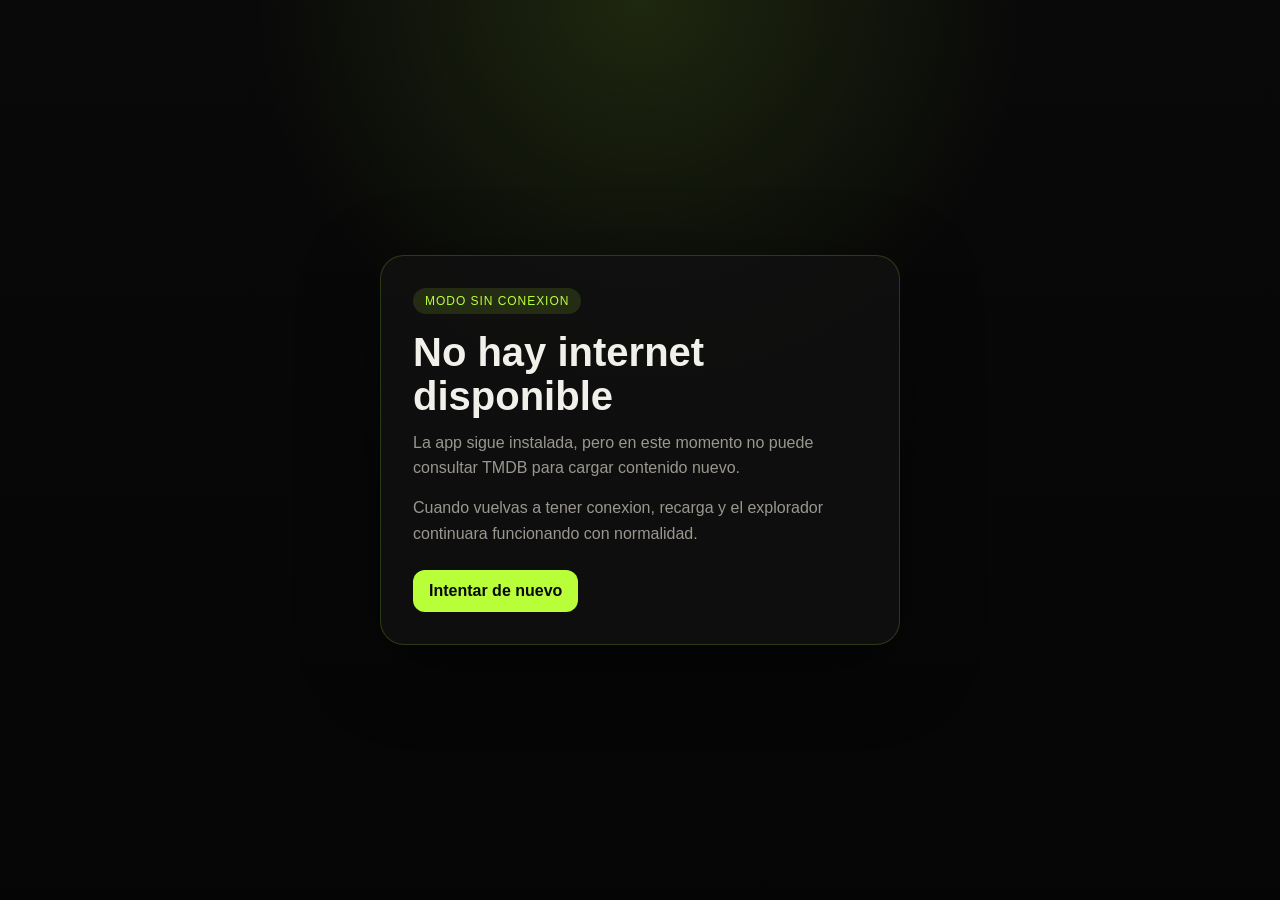
==== offline.html @ 82bcb087 "Envio el trabajo de consumo de API con el PWA terminado" ====
<!DOCTYPE html>
<html lang="es">
<head>
  <meta charset="UTF-8" />
  <meta name="viewport" content="width=device-width, initial-scale=1.0" />
  <title>Chernobyl Explorer | Offline</title>
  <meta name="theme-color" content="#b8ff3a" />
  <style>
    :root {
      color-scheme: dark;
      --bg: #050505;
      --card: #111111;
      --text: #f2f0ea;
      --muted: #9a978f;
      --accent: #b8ff3a;
      --border: rgba(184, 255, 58, 0.18);
    }

    * {
      box-sizing: border-box;
    }

    body {
      margin: 0;
      min-height: 100vh;
      display: grid;
      place-items: center;
      padding: 24px;
      font-family: "Segoe UI", sans-serif;
      background:
        radial-gradient(circle at top, rgba(184, 255, 58, 0.12), transparent 35%),
        linear-gradient(180deg, #090909, var(--bg));
      color: var(--text);
    }

    .offline-card {
      width: min(100%, 520px);
      padding: 32px;
      border: 1px solid var(--border);
      border-radius: 24px;
      background: rgba(17, 17, 17, 0.88);
      box-shadow: 0 20px 80px rgba(0, 0, 0, 0.4);
    }

    .badge {
      display: inline-block;
      margin-bottom: 16px;
      padding: 6px 12px;
      border-radius: 999px;
      background: rgba(184, 255, 58, 0.12);
      color: var(--accent);
      font-size: 12px;
      letter-spacing: 0.08em;
      text-transform: uppercase;
    }

    h1 {
      margin: 0 0 12px;
      font-size: clamp(28px, 5vw, 40px);
      line-height: 1.1;
    }

    p {
      margin: 0 0 14px;
      color: var(--muted);
      line-height: 1.6;
    }

    a {
      display: inline-block;
      margin-top: 10px;
      padding: 12px 16px;
      border-radius: 12px;
      background: var(--accent);
      color: #080808;
      text-decoration: none;
      font-weight: 700;
    }
  </style>
</head>
<body>
  <main class="offline-card">
    <div class="badge">Modo sin conexion</div>
    <h1>No hay internet disponible</h1>
    <p>La app sigue instalada, pero en este momento no puede consultar TMDB para cargar contenido nuevo.</p>
    <p>Cuando vuelvas a tener conexion, recarga y el explorador continuara funcionando con normalidad.</p>
    <a href="./">Intentar de nuevo</a>
  </main>
</body>
</html>
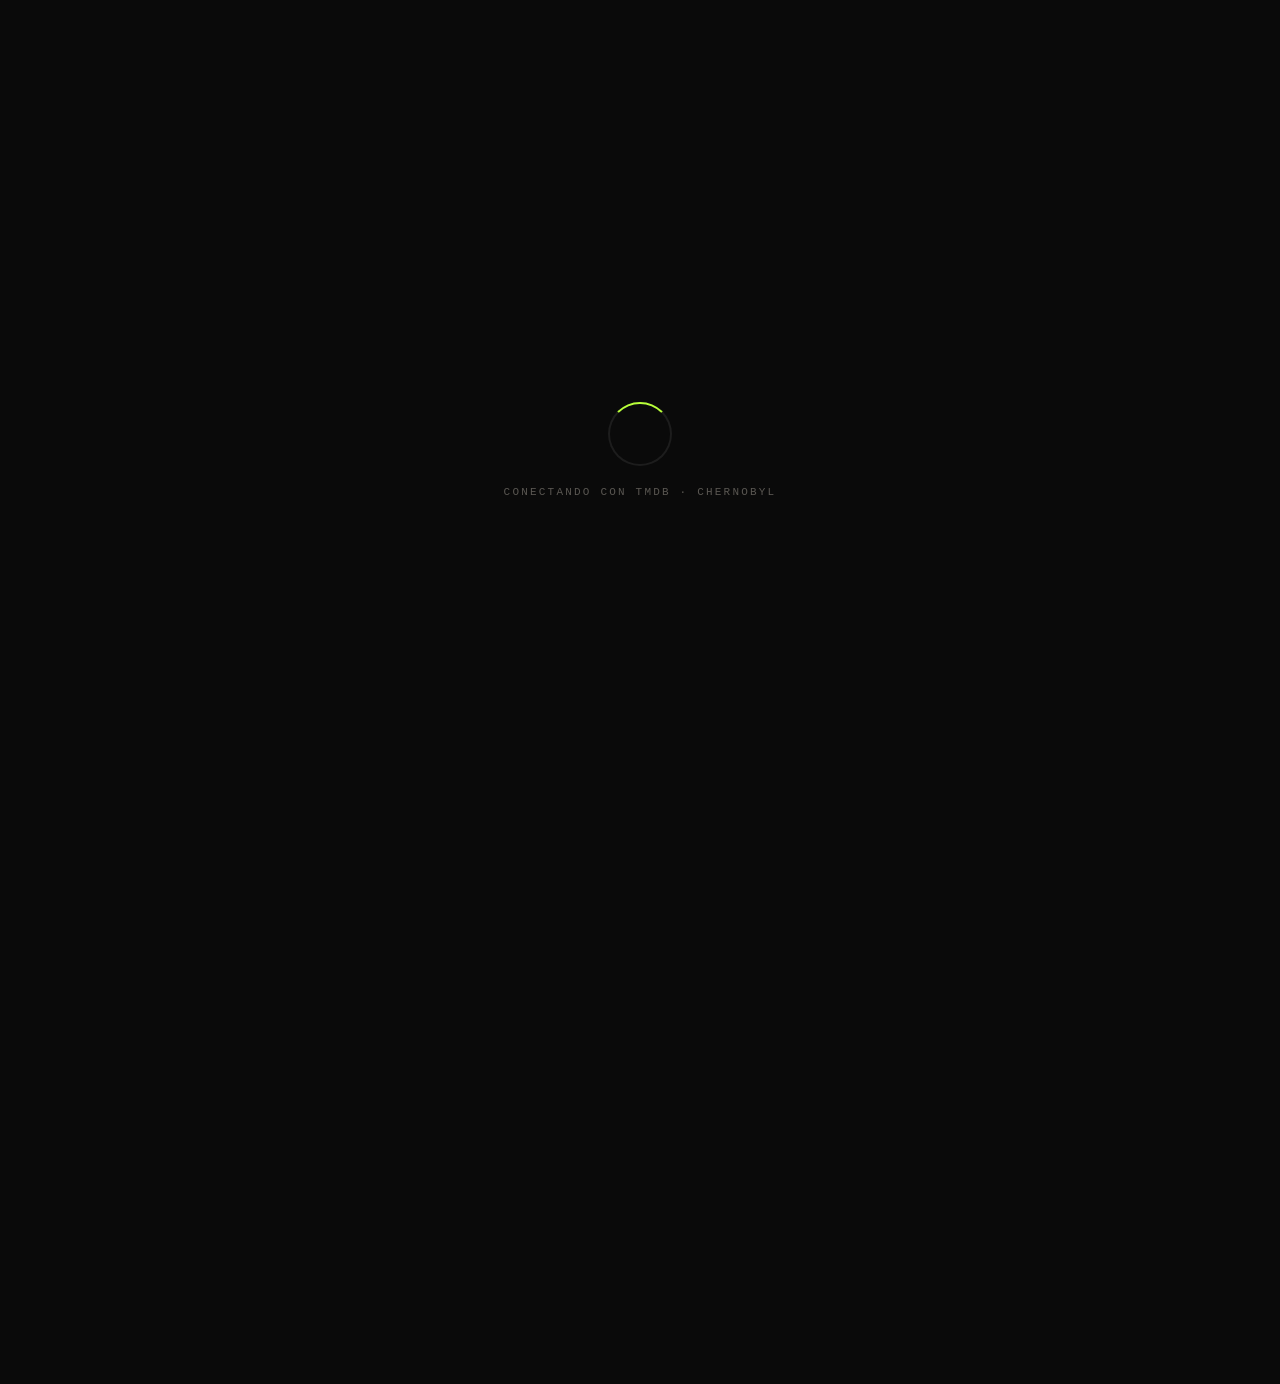
==== commit 90f3ae38: "Envio el ultimo avance del proyecto TMDB consumo de API de chernobyl con arreglos del PWA intalacion" ====
--- a/offline.html
+++ b/offline.html
@@ -1,10 +1,19 @@
 <!DOCTYPE html>
 <html lang="es">
+
 <head>
   <meta charset="UTF-8" />
-  <meta name="viewport" content="width=device-width, initial-scale=1.0" />
+  <meta name="viewport" content="width=device-width, initial-scale=1.0, viewport-fit=cover" />
   <title>Chernobyl Explorer | Offline</title>
+  <link rel="manifest" href="./manifest.json" />
+  <link rel="icon" href="./icons/icon-192.png" type="image/png" />
+  <link rel="apple-touch-icon" href="./icons/icon-192.png" />
   <meta name="theme-color" content="#b8ff3a" />
+  <meta name="color-scheme" content="dark" />
+  <meta name="mobile-web-app-capable" content="yes" />
+  <meta name="apple-mobile-web-app-capable" content="yes" />
+  <meta name="apple-mobile-web-app-status-bar-style" content="black-translucent" />
+  <meta name="apple-mobile-web-app-title" content="Chernobyl" />
   <style>
     :root {
       color-scheme: dark;
@@ -23,9 +32,14 @@
     body {
       margin: 0;
       min-height: 100vh;
+      min-height: 100dvh;
       display: grid;
-      place-items: center;
-      padding: 24px;
+      align-items: center;
+      padding:
+        max(24px, env(safe-area-inset-top))
+        max(16px, env(safe-area-inset-right))
+        max(24px, env(safe-area-inset-bottom))
+        max(16px, env(safe-area-inset-left));
       font-family: "Segoe UI", sans-serif;
       background:
         radial-gradient(circle at top, rgba(184, 255, 58, 0.12), transparent 35%),
@@ -33,13 +47,105 @@
       color: var(--text);
     }
 
+    .offline-shell {
+      width: min(100%, 1120px);
+      margin: 0 auto;
+      display: grid;
+      grid-template-columns: minmax(0, 1fr);
+      gap: 24px;
+      align-items: center;
+    }
+
     .offline-card {
-      width: min(100%, 520px);
+      width: min(100%, 560px);
       padding: 32px;
       border: 1px solid var(--border);
       border-radius: 24px;
       background: rgba(17, 17, 17, 0.88);
       box-shadow: 0 20px 80px rgba(0, 0, 0, 0.4);
+      justify-self: center;
+    }
+
+    .offline-visual {
+      display: none;
+      position: relative;
+      min-height: 360px;
+      border-radius: 32px;
+      overflow: hidden;
+      border: 1px solid rgba(184, 255, 58, 0.12);
+      background:
+        radial-gradient(circle at 20% 20%, rgba(184, 255, 58, 0.18), transparent 22%),
+        radial-gradient(circle at 76% 32%, rgba(184, 255, 58, 0.1), transparent 20%),
+        linear-gradient(160deg, rgba(17, 17, 17, 0.92), rgba(8, 8, 8, 0.98));
+      box-shadow: 0 30px 100px rgba(0, 0, 0, 0.42);
+    }
+
+    .offline-visual::before,
+    .offline-visual::after {
+      content: "";
+      position: absolute;
+      border-radius: 50%;
+      border: 1px solid rgba(184, 255, 58, 0.14);
+      opacity: 0.85;
+    }
+
+    .offline-visual::before {
+      width: 260px;
+      height: 260px;
+      top: -48px;
+      right: -32px;
+    }
+
+    .offline-visual::after {
+      width: 180px;
+      height: 180px;
+      bottom: -40px;
+      left: -20px;
+    }
+
+    .visual-panel {
+      position: absolute;
+      inset: auto 28px 28px 28px;
+      padding: 22px;
+      border-radius: 24px;
+      background: rgba(0, 0, 0, 0.28);
+      border: 1px solid rgba(184, 255, 58, 0.1);
+      backdrop-filter: blur(8px);
+    }
+
+    .visual-kicker {
+      display: inline-flex;
+      align-items: center;
+      gap: 10px;
+      margin-bottom: 14px;
+      color: var(--accent);
+      font-size: 12px;
+      font-weight: 700;
+      letter-spacing: 0.12em;
+      text-transform: uppercase;
+    }
+
+    .visual-kicker::before {
+      content: "";
+      width: 10px;
+      height: 10px;
+      border-radius: 999px;
+      background: var(--accent);
+      box-shadow: 0 0 20px rgba(184, 255, 58, 0.55);
+    }
+
+    .visual-title {
+      margin: 0 0 10px;
+      font-size: clamp(28px, 3vw, 42px);
+      line-height: 1.04;
+    }
+
+    .visual-copy {
+      margin: 0;
+      max-width: 28ch;
+      color: var(--muted);
+      font-size: 15px;
+      line-height: 1.7;
     }
 
     .badge {
@@ -69,22 +175,180 @@
     a {
       display: inline-block;
       margin-top: 10px;
+      min-height: 44px;
       padding: 12px 16px;
       border-radius: 12px;
       background: var(--accent);
       color: #080808;
       text-decoration: none;
       font-weight: 700;
+      touch-action: manipulation;
+    }
+
+    .status-note {
+      min-height: 22px;
+      margin-top: 14px;
+      color: var(--accent);
+      font-size: 13px;
+      font-weight: 600;
+      letter-spacing: 0.02em;
+      opacity: 0;
+      transform: translateY(4px);
+      transition: opacity 0.2s ease, transform 0.2s ease;
+    }
+
+    .status-note.is-visible {
+      opacity: 1;
+      transform: translateY(0);
+    }
+
+    @media (min-width: 900px) {
+      .offline-shell {
+        grid-template-columns: minmax(320px, 460px) minmax(360px, 1fr);
+      }
+
+      .offline-card {
+        width: 100%;
+        justify-self: stretch;
+      }
+
+      .offline-visual {
+        display: block;
+      }
+    }
+
+    @media (max-width: 700px) and (orientation: landscape) {
+      body {
+        align-items: start;
+      }
+
+      .offline-shell {
+        min-height: calc(100dvh - max(24px, env(safe-area-inset-top)) - max(24px, env(safe-area-inset-bottom)));
+        align-items: center;
+      }
+
+      .offline-card {
+        width: min(100%, 760px);
+      }
+    }
+
+    @media (max-width: 480px) {
+      body {
+        align-items: start;
+      }
+
+      .offline-shell {
+        min-height: calc(100dvh - max(24px, env(safe-area-inset-top)) - max(24px, env(safe-area-inset-bottom)));
+      }
+
+      .offline-card {
+        padding: 24px 20px;
+        border-radius: 20px;
+      }
+
+      .badge {
+        font-size: 11px;
+      }
+
+      h1 {
+        font-size: clamp(26px, 10vw, 38px);
+      }
+
+      p {
+        font-size: 15px;
+        line-height: 1.55;
+      }
+
+      a {
+        display: block;
+        width: 100%;
+        text-align: center;
+        padding: 14px 16px;
+      }
+    }
+
+    @media (max-width: 360px) {
+      .offline-card {
+        padding: 22px 16px;
+      }
+
+      h1 {
+        font-size: 24px;
+      }
+
+      p {
+        font-size: 14px;
+      }
+    }
+
+    @media (min-width: 1440px) {
+      .offline-shell {
+        width: min(100%, 1240px);
+        gap: 40px;
+      }
+
+      .offline-card {
+        width: min(100%, 600px);
+        padding: 40px;
+      }
     }
   </style>
 </head>
+
 <body>
-  <main class="offline-card">
-    <div class="badge">Modo sin conexion</div>
-    <h1>No hay internet disponible</h1>
-    <p>La app sigue instalada, pero en este momento no puede consultar TMDB para cargar contenido nuevo.</p>
-    <p>Cuando vuelvas a tener conexion, recarga y el explorador continuara funcionando con normalidad.</p>
-    <a href="./">Intentar de nuevo</a>
-  </main>
+  <div class="offline-shell">
+    <main class="offline-card">
+      <div class="badge">Modo sin conexion</div>
+      <h1>No hay internet disponible</h1>
+      <p>La app sigue instalada, pero en este momento no puede consultar TMDB para cargar contenido nuevo.</p>
+      <p>Cuando vuelvas a tener conexion, recarga y el explorador continuara funcionando con normalidad.</p>
+      <a href="./">Intentar de nuevo</a>
+      <div id="status-note" class="status-note" aria-live="polite"></div>
+    </main>
+
+    <aside class="offline-visual" aria-hidden="true">
+      <div class="visual-panel">
+        <div class="visual-kicker">Chernobyl Explorer</div>
+        <h2 class="visual-title">Experiencia preparada para movil, tablet y pantallas grandes</h2>
+        <p class="visual-copy">La interfaz offline mantiene el acceso claro y centrado mientras vuelve la conexion, sin romper la instalacion PWA.</p>
+      </div>
+    </aside>
+  </div>
+  <script>
+    (function () {
+      var statusNote = document.getElementById('status-note');
+      var redirecting = false;
+
+      function showRecoveredMessage() {
+        if (!statusNote) return;
+        statusNote.textContent = 'Conexion recuperada, volviendo a la app...';
+        statusNote.classList.add('is-visible');
+      }
+
+      function goBackToApp() {
+        if (redirecting) return;
+        redirecting = true;
+        showRecoveredMessage();
+        setTimeout(function () {
+          window.location.replace('./');
+        }, 650);
+      }
+
+      function tryReturnSilently() {
+        window.location.replace('./');
+      }
+
+      function checkConnectionAndReturn() {
+        if (navigator.onLine) {
+          tryReturnSilently();
+        }
+      }
+
+      window.addEventListener('online', goBackToApp);
+      window.addEventListener('pageshow', checkConnectionAndReturn);
+      setTimeout(checkConnectionAndReturn, 150);
+    })();
+  </script>
 </body>
+
 </html>
